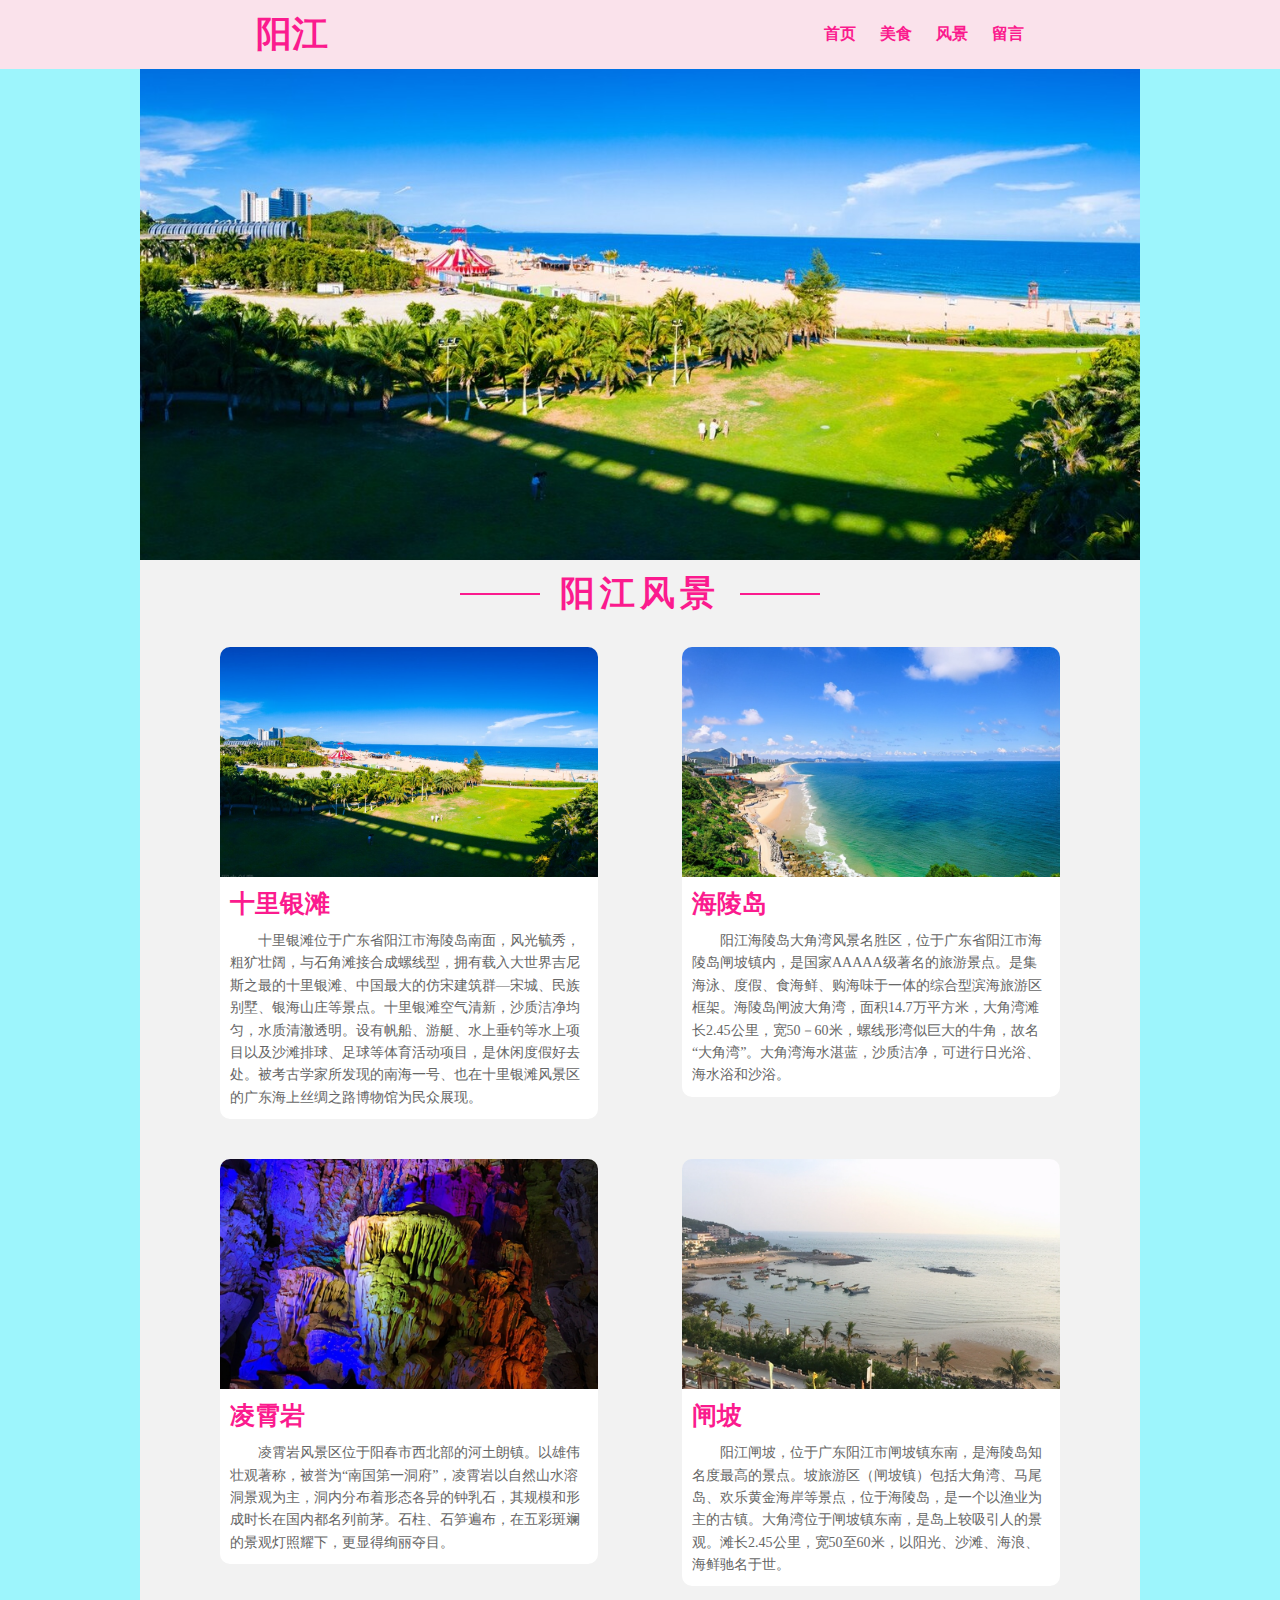
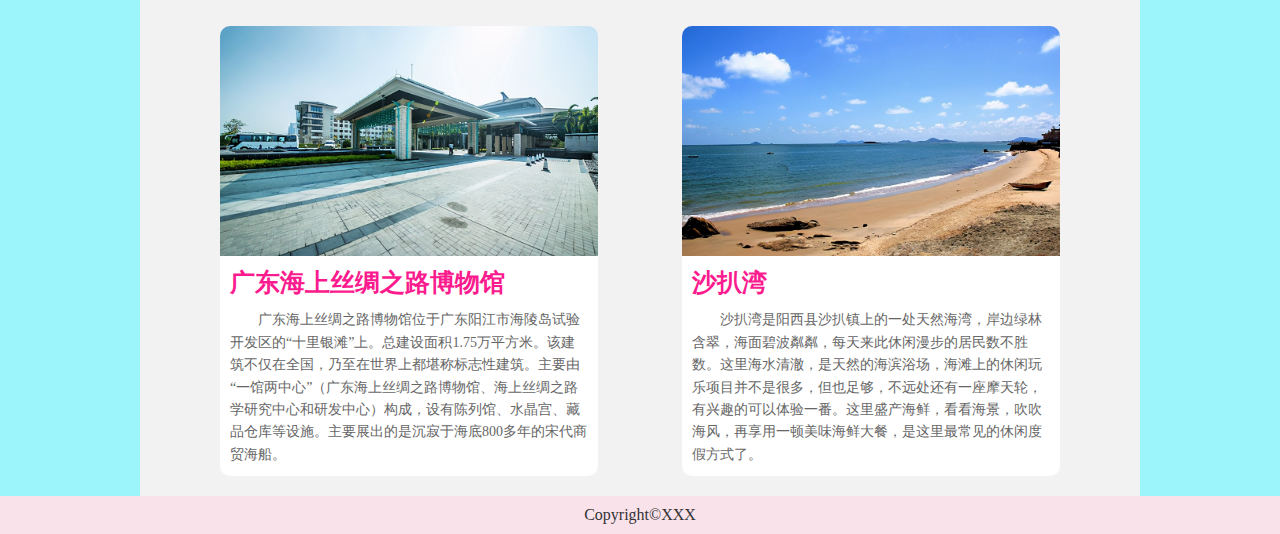
==== fengjing.html @ b65adcdd "." ====
<!DOCTYPE html>
<html lang="en">
<head>
    <meta charset="UTF-8">
    <meta http-equiv="X-UA-Compatible" content="IE=edge">
    <meta name="viewport" content="width=device-width, initial-scale=1.0">
    <title>风景</title>
    <link rel="stylesheet" href="./css/style.css">
</head>
<body>
    <div class="header">
        <div class="logo">
            <p>阳江</p>
        </div>
        <div class="nav">
            <a href="index.html" target="_blank">首页</a>
            <a href="meishi.html" target="_blank">美食</a>
            <a href="fengjing.html" target="_blank">风景</a>
            <a href="liuyan.html" target="_blank">留言</a>
        </div>
    </div>
    <div class="banner">
        <img src="./img/fj_03.jpg" alt="">
    </div>
    <div class="title">
        <div class="line"></div>
        <h2>阳江风景</h2>
        <div class="line"></div>
    </div>
    <div class="jieshao_02">
        <ul>
            <li>
                <img src="./img/fj_03.jpg" alt="">
                <h1>十里银滩</h1>
                <p>十里银滩位于广东省阳江市海陵岛南面，风光毓秀，粗犷壮阔，与石角滩接合成螺线型，拥有载入大世界吉尼斯之最的十里银滩、中国最大的仿宋建筑群—宋城、民族别墅、银海山庄等景点。十里银滩空气清新，沙质洁净均匀，水质清澈透明。设有帆船、游艇、水上垂钓等水上项目以及沙滩排球、足球等体育活动项目，是休闲度假好去处。被考古学家所发现的南海一号、也在十里银滩风景区的广东海上丝绸之路博物馆为民众展现。</p>
            </li>
            <li>
                <img src="./img/fj_04.jpg" alt="">
                <h1>海陵岛</h1>
                <p>阳江海陵岛大角湾风景名胜区，位于广东省阳江市海陵岛闸坡镇内，是国家AAAAA级著名的旅游景点。是集海泳、度假、食海鲜、购海味于一体的综合型滨海旅游区框架。海陵岛闸波大角湾，面积14.7万平方米，大角湾滩长2.45公里，宽50－60米，螺线形湾似巨大的牛角，故名“大角湾”。大角湾海水湛蓝，沙质洁净，可进行日光浴、海水浴和沙浴。</p>
            </li>
        </ul>
        <ul>
            <li>
                <img src="./img/fj_05.jpg" alt="">
                <h1>凌霄岩</h1>
                <p>凌霄岩风景区位于阳春市西北部的河土朗镇。以雄伟壮观著称，被誉为“南国第一洞府”，凌霄岩以自然山水溶洞景观为主，洞内分布着形态各异的钟乳石，其规模和形成时长在国内都名列前茅。石柱、石笋遍布，在五彩斑斓的景观灯照耀下，更显得绚丽夺目。
                </p>
            </li>
            <li>
                <img src="./img/f_02.jpg" alt="">
                <h1>闸坡</h1>
                <p>阳江闸坡，位于广东阳江市闸坡镇东南，是海陵岛知名度最高的景点。坡旅游区（闸坡镇）包括大角湾、马尾岛、欢乐黄金海岸等景点，位于海陵岛，是一个以渔业为主的古镇。大角湾位于闸坡镇东南，是岛上较吸引人的景观。滩长2.45公里，宽50至60米，以阳光、沙滩、海浪、海鲜驰名于世。</p>
            </li>
        </ul>
        <ul>
            <li>
                <img src="./img/fj_06.jpg" alt="">
                <h1>广东海上丝绸之路博物馆</h1>
                <p>广东海上丝绸之路博物馆位于广东阳江市海陵岛试验开发区的“十里银滩”上。总建设面积1.75万平方米。该建筑不仅在全国，乃至在世界上都堪称标志性建筑。主要由“一馆两中心”（广东海上丝绸之路博物馆、海上丝绸之路学研究中心和研发中心）构成，设有陈列馆、水晶宫、藏品仓库等设施。主要展出的是沉寂于海底800多年的宋代商贸海船。</p>
            </li>
            <li>
                <img src="./img/fj_07.jpg" alt="">
                <h1>沙扒湾</h1>
                <p>沙扒湾是阳西县沙扒镇上的一处天然海湾，岸边绿林含翠，海面碧波粼粼，每天来此休闲漫步的居民数不胜数。这里海水清澈，是天然的海滨浴场，海滩上的休闲玩乐项目并不是很多，但也足够，不远处还有一座摩天轮，有兴趣的可以体验一番。这里盛产海鲜，看看海景，吹吹海风，再享用一顿美味海鲜大餐，是这里最常见的休闲度假方式了。
                </p>
            </li>
        </ul>
    </div>
    <div class="footer">
        <p>Copyright©XXX</p>
    </div>
</body>
</html>
---- css/style.css ----
*{
    margin: 0;
    border: 0;
}
body{
    background: rgb(157, 245, 252);
}
/* 导航栏 */
.header{
    position: fixed;
    top: 0;
    left: 0;
    display: flex;
    align-items: center;
    justify-content: space-between;
    width: 60%;
    padding: 10px 20%;
    background: rgb(250, 226, 235);
}
.nav a{
    text-decoration: none;
    font-weight: bold;
    font-size: 16px;
    color: rgb(251, 27, 142);
    margin-left: 20px;
}
.logo p{
    font-family: "宋体";
    font-size: 36px;
    font-weight: 600;
    color: rgb(251, 27, 142);
}
.banner{
    width: 1000px;
    height: 560px;
    margin: auto;
    background: #f2f2f2;
}
.banner img{
    width: 100%;
    height: 100%;
    object-fit: cover;
}
/* 标题 */
.title{
    width: 1000px;
    display: flex;
    align-items: center;
    justify-content: center;
    margin: auto;
    padding: 10px 0;
    background:#f2f2f2;
}
.title h2{
    font-size: 35px;
    color: rgb(251, 27, 142);
    margin: 0 20px;
    letter-spacing: 5px;
}
.title .line{
    width: 80px;
    height: 2px;
    background: rgb(251, 27, 142);
}
/* 关于阳江 */
.jieshao{
    display: flex;
    justify-content: center;
    width: 1000px;
    margin: auto;
    background: #f2f2f2;
}
.jieshao-img_01{
    width: 25%;
    margin-right: 40px;
}
.jieshao-img_01 img{
    width: 100%;
    border-radius: 8px;
}
.jieshao-text{
    width: 60%;
}
.jieshao-text p{
    color: #666;
    line-height: 2.1;
    text-indent: 2em;
}
.jieshao_01{
    padding: 0 40px;
    width: 1000px;
    margin: auto;
    box-sizing: border-box;
    background: #f2f2f2;
}
.jieshao_01 p{
    color: #666;
    line-height: 2.1;
    text-indent: 2em;
}
.jieshao_02 ul{
    display: flex;
    justify-content: space-between;
    padding: 20px 80px;
    width: 1000px;
    margin:  auto;
    box-sizing:border-box;
    background: #f2f2f2;
}
.jieshao_02 ul li{
    list-style: none;
    width: 45%;
}
.jieshao_02 ul li img{
    display: block;
    width: 100%;
    height: 230px;
    object-fit: cover;
    border-radius: 10px 10px 0 0;
}
.jieshao_02 ul li h1{
    padding: 10px 0 0 10px;
    background: #fff;
    font-size: 25px;
    color: rgb(251, 27, 142);
}
.jieshao_02 ul li p{
    background: #fff;
    color: #666;
    line-height: 1.6;
    text-indent: 2em;
    padding:10px;
    font-size: 14px;
    border-radius: 0 0 10px 10px;
}
/* 页脚 */
.footer{
    color: #333;
    text-align: center;
    background: rgb(250, 226, 235);
    padding: 10px 0;
}
/* 美食页面 */
.food{
    width: 960px;
    margin: auto;
    background: #f2f2f2;
}
.food li{
    display: flex;
    justify-content: space-between;
    align-items: center;
    list-style: none;
    width: 100%;
    padding: 30px 0;
}
.food-img{
    width: 40%;
    height: 220px;
}
.food-img img{
    height: 100%;
    width: 100%;
    object-fit: cover;
    border-radius: 10px;
}
.food-jieshao{
    width: 50%;
    padding-right: 30px;
}.food-jieshao p{
    line-height: 1.8;
    text-indent: 2em;
    padding-top: 20px;
}
/* 风景页面 */


/* 留言页面 */
.liuyan{
    background: #f2f2f2;
    width: 1000px;
    margin: auto;
}
.liuyan input{
    outline: none;
    display: block;
    width: 300px;
    height: 35px;
    margin-left: 250px;
    padding-left: 10px;
    margin-bottom: 20px;
}
.liuyan textarea{
    padding: 10px;
    outline: none;
    width: 400px;
    margin-left: 250px;    
}
.liuyan button{
    display: block;
    border: none;
    width: 150px;
    height: 35px;
    background: rgb(251, 27, 142);
    color: #fff;
    font-size: 16px;
    border-radius: 6px;
    margin-top: 20px;
    margin-left: 400px;
}
.liuyan p{
    margin-left: 250px;
    padding-bottom: 10px;
}
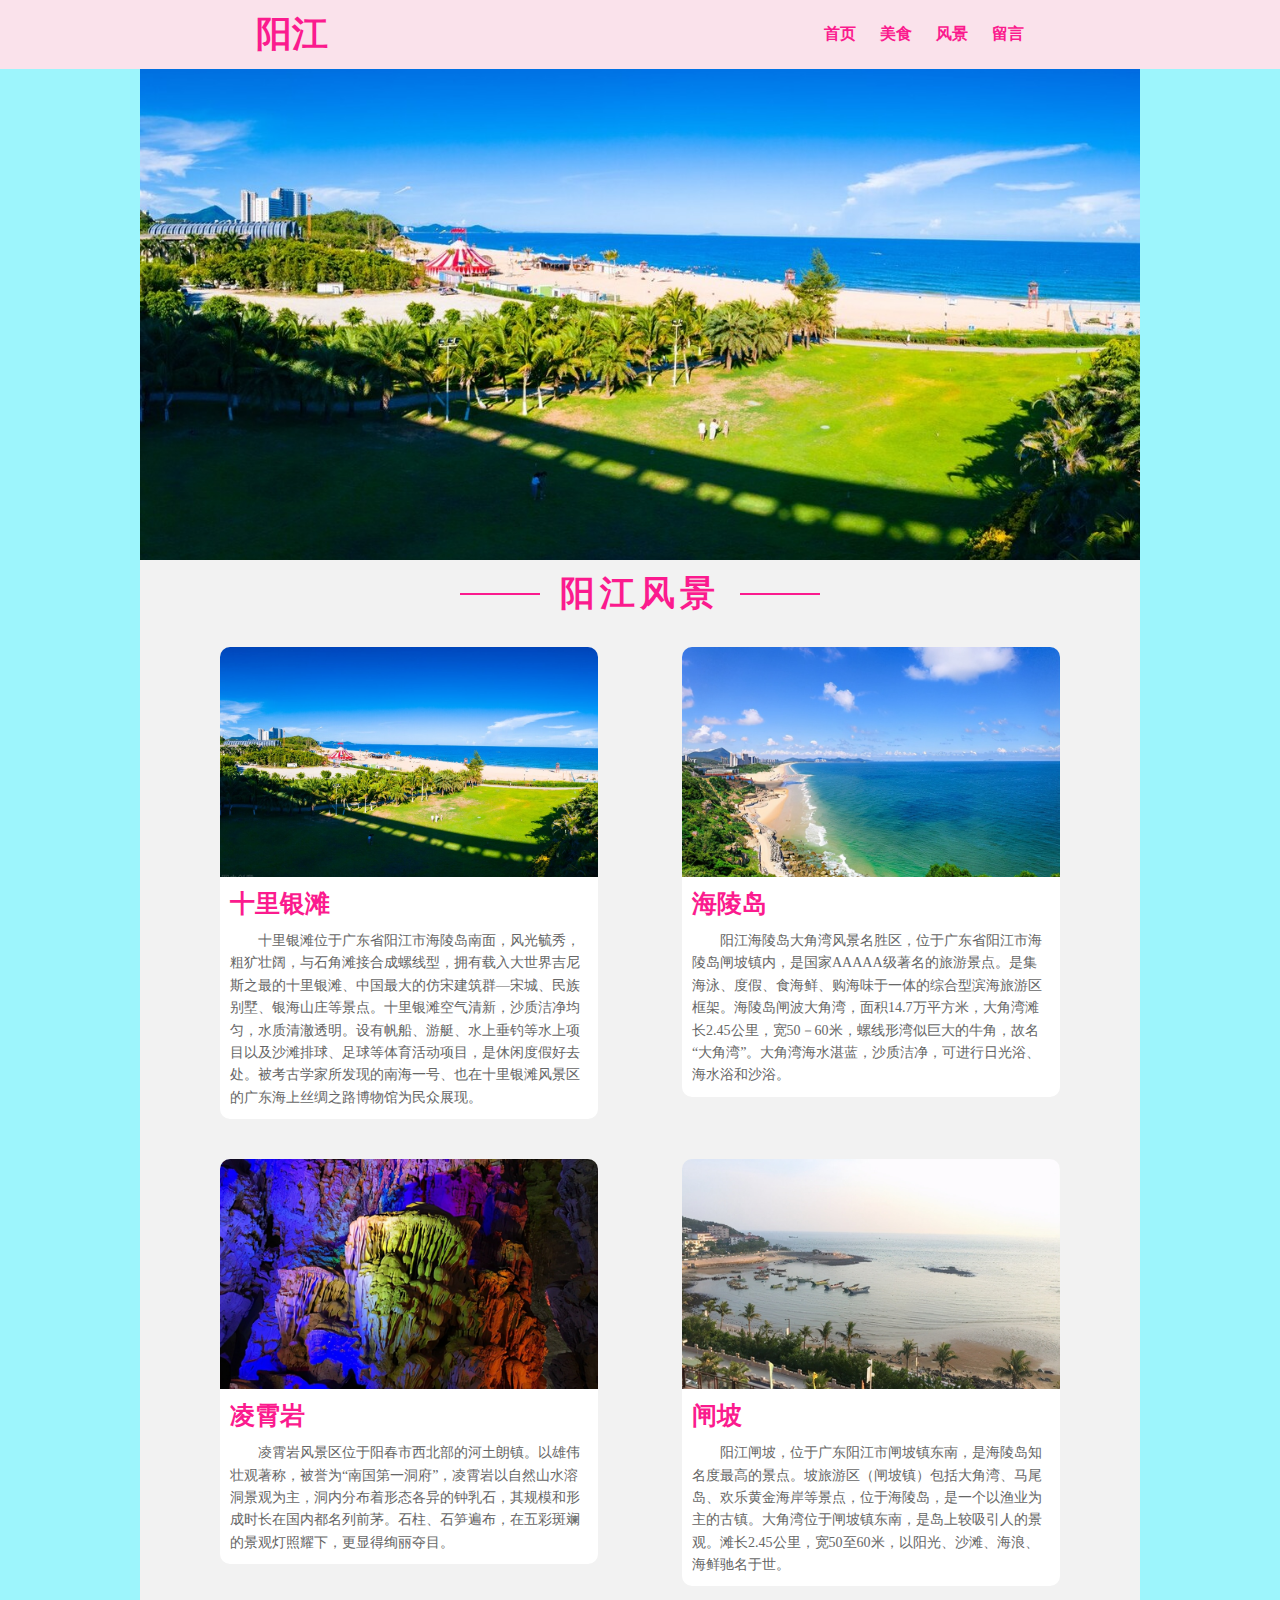
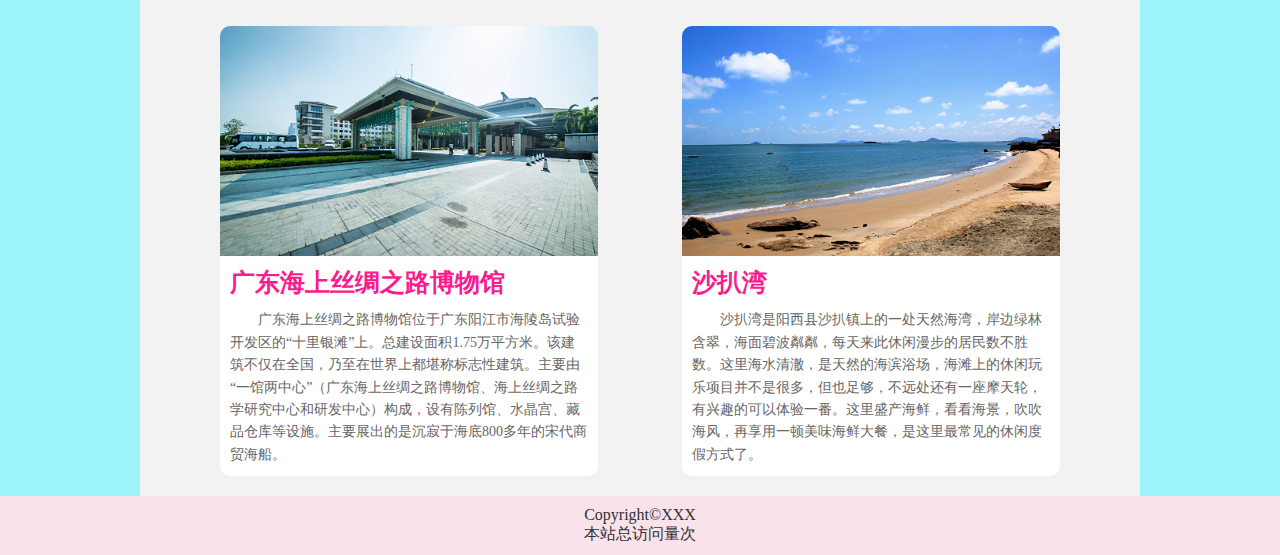
==== commit 1b95a2cb: "." ====
--- a/fengjing.html
+++ b/fengjing.html
@@ -6,6 +6,7 @@
     <meta name="viewport" content="width=device-width, initial-scale=1.0">
     <title>风景</title>
     <link rel="stylesheet" href="./css/style.css">
+    <link rel="icon" href="./img/tb.ico">
 </head>
 <body>
     <div class="header">
@@ -69,6 +70,8 @@
     </div>
     <div class="footer">
         <p>Copyright©XXX</p>
+        <script async src="//busuanzi.ibruce.info/busuanzi/2.3/busuanzi.pure.mini.js"></script>
+        <span id="busuanzi_container_site_pv">本站总访问量<span id="busuanzi_value_site_pv"></span>次</span>
     </div>
 </body>
 </html>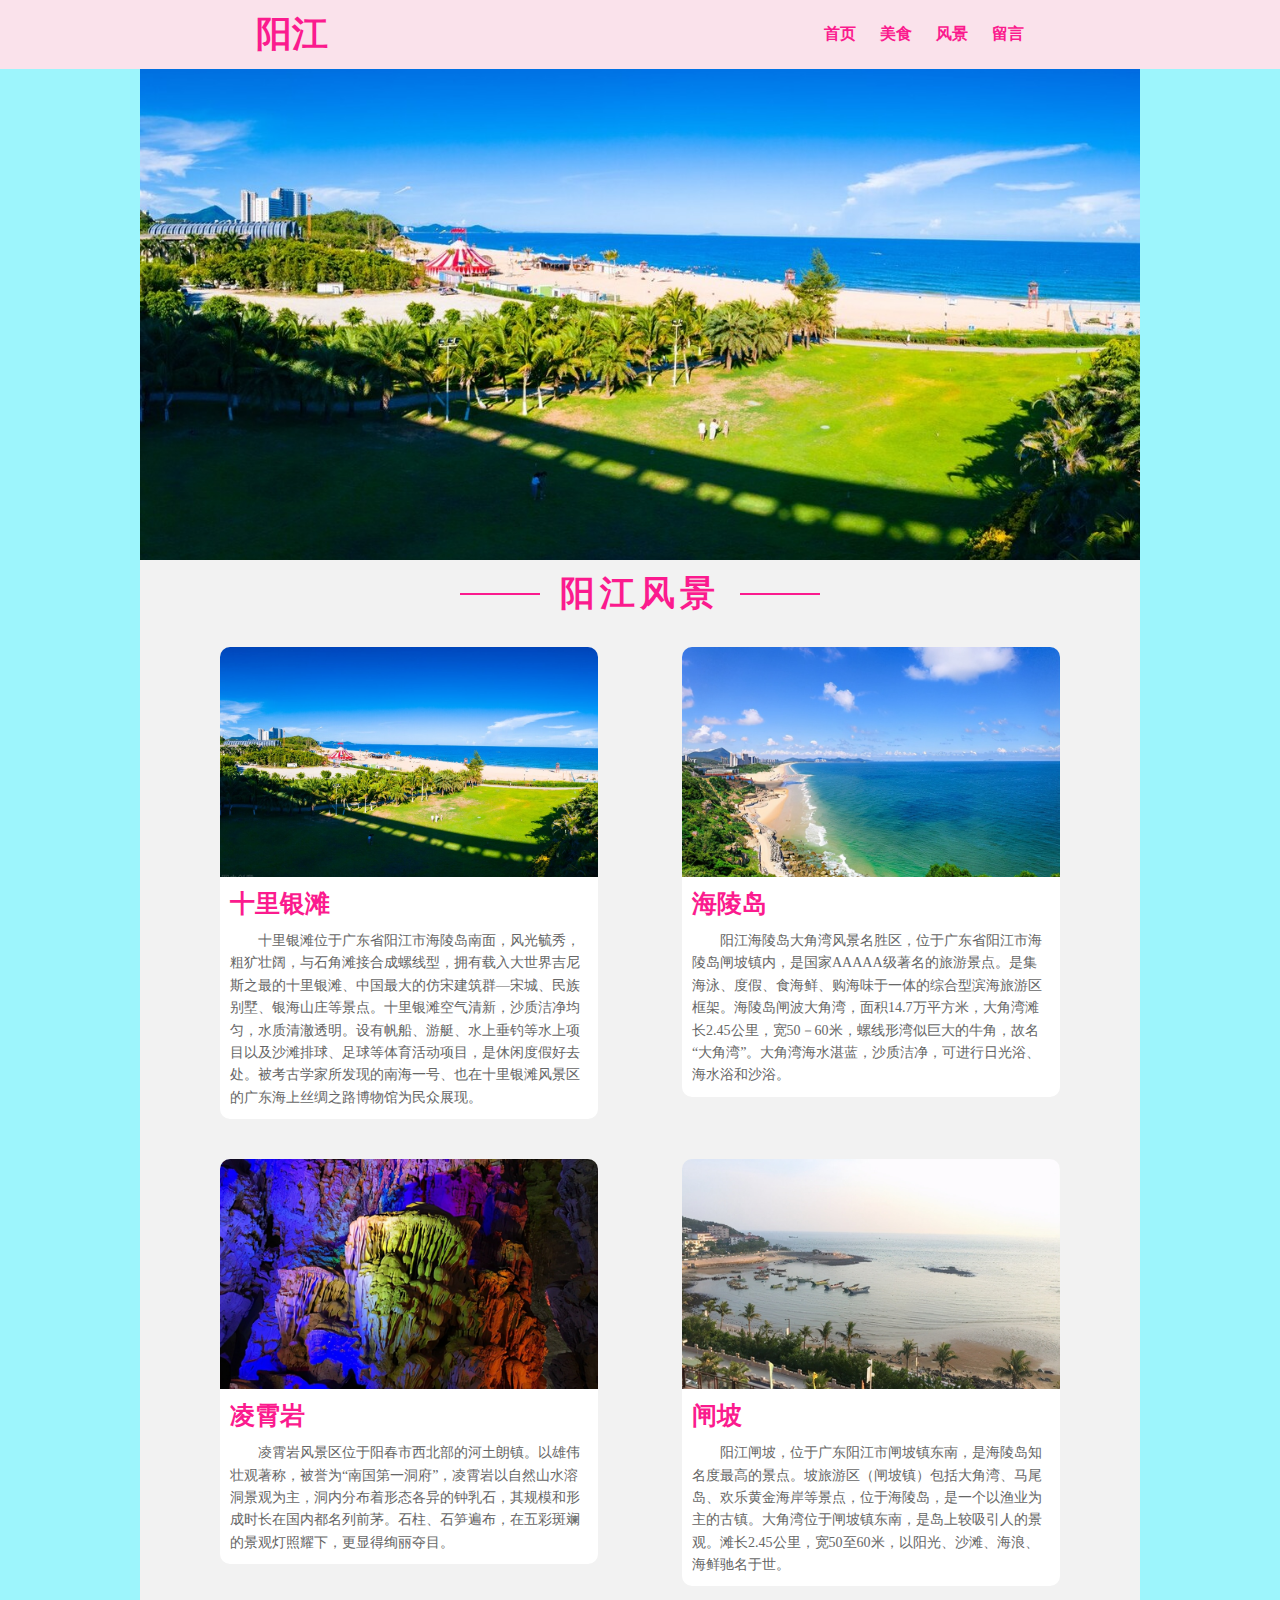
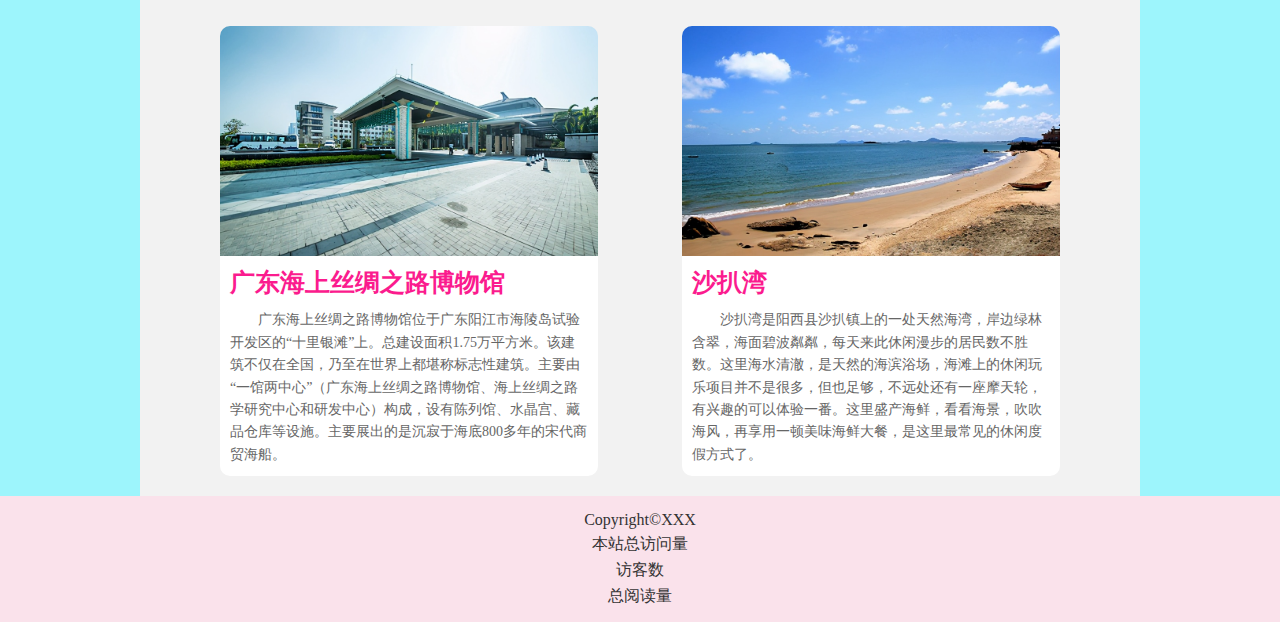
==== commit 5489b2a3: "." ====
--- a/fengjing.html
+++ b/fengjing.html
@@ -71,7 +71,9 @@
     <div class="footer">
         <p>Copyright©XXX</p>
         <script async src="//busuanzi.ibruce.info/busuanzi/2.3/busuanzi.pure.mini.js"></script>
-        <span id="busuanzi_container_site_pv">本站总访问量<span id="busuanzi_value_site_pv"></span>次</span>
+        <p>本站总访问量<span id="busuanzi_value_site_pv"></span></p>
+        <p>访客数<span id="busuanzi_value_site_uv"></span></p>
+        <p>总阅读量<span id="busuanzi_value_page_pv"></span></p>
     </div>
 </body>
 </html>--- a/css/style.css
+++ b/css/style.css
@@ -139,6 +139,9 @@
     text-align: center;
     background: rgb(250, 226, 235);
     padding: 10px 0;
+}
+.footer p{
+    margin: 5px 0;
 }
 /* 美食页面 */
 .food{
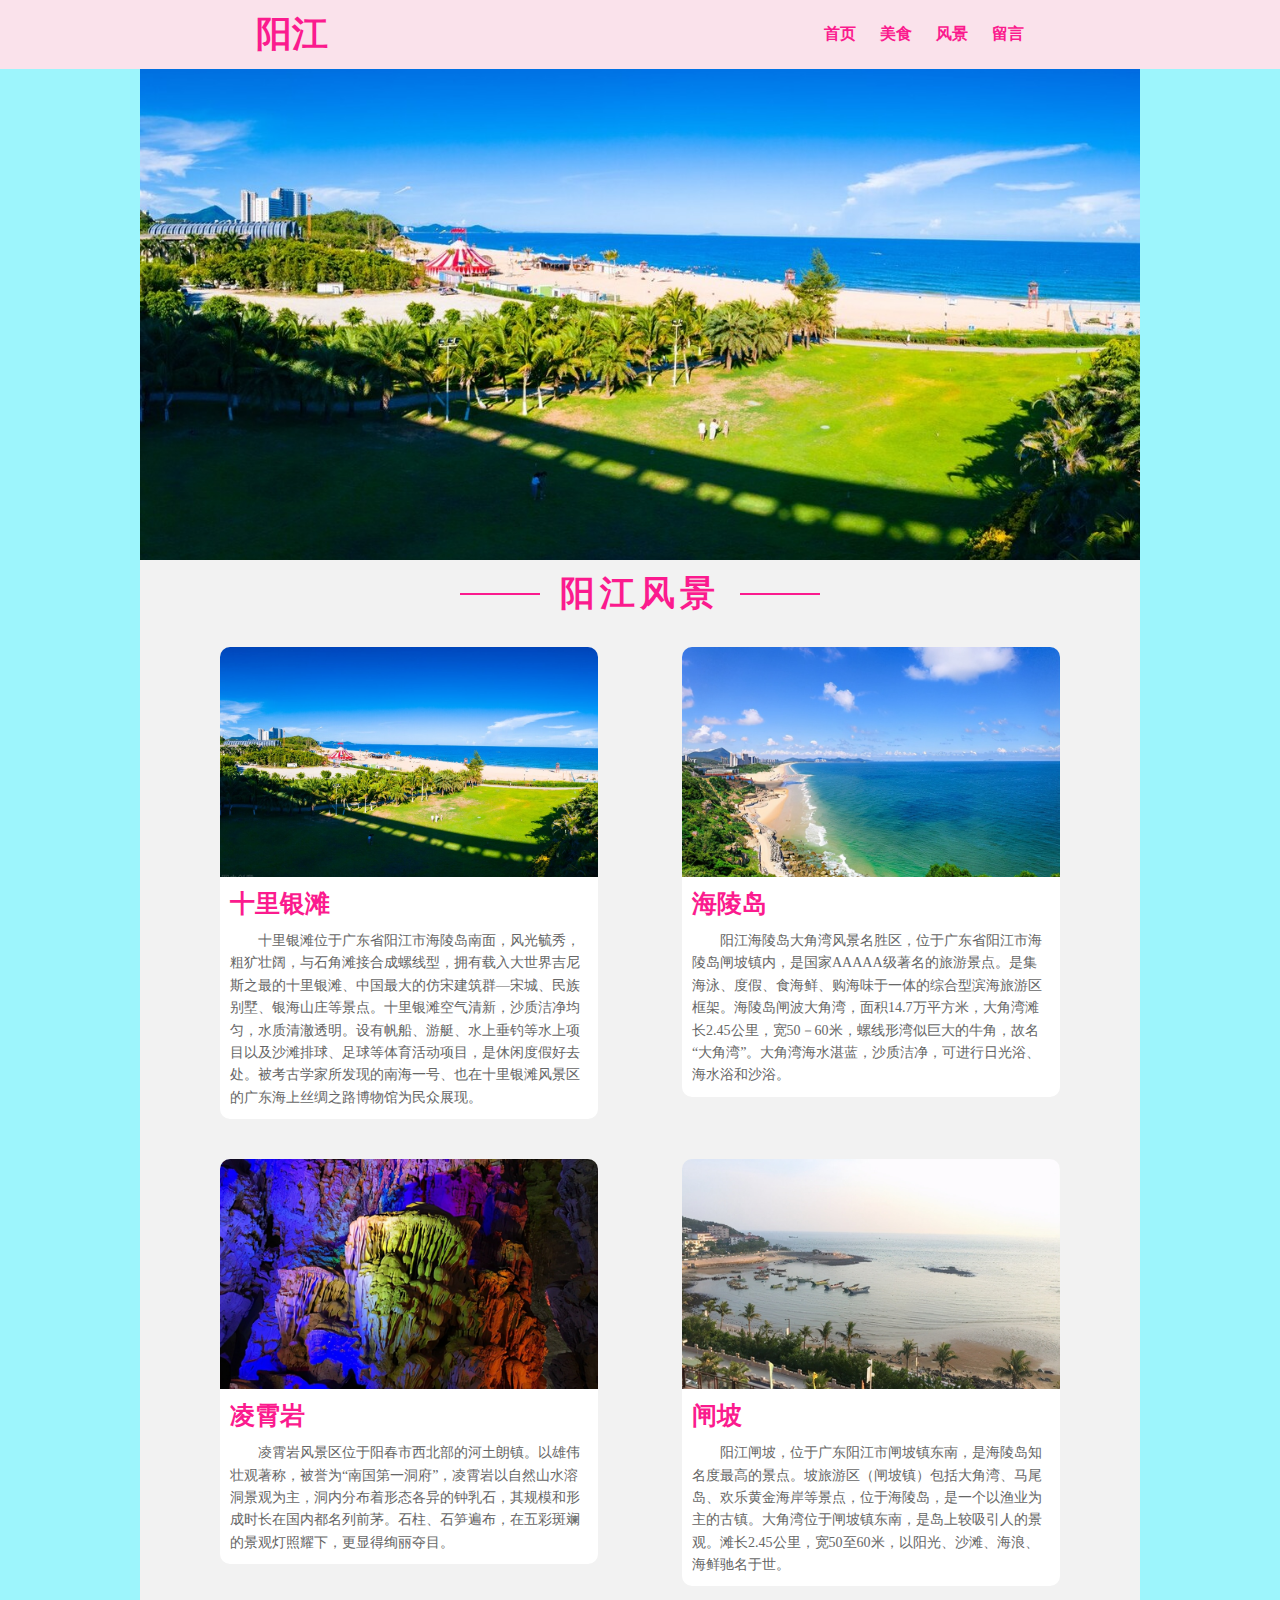
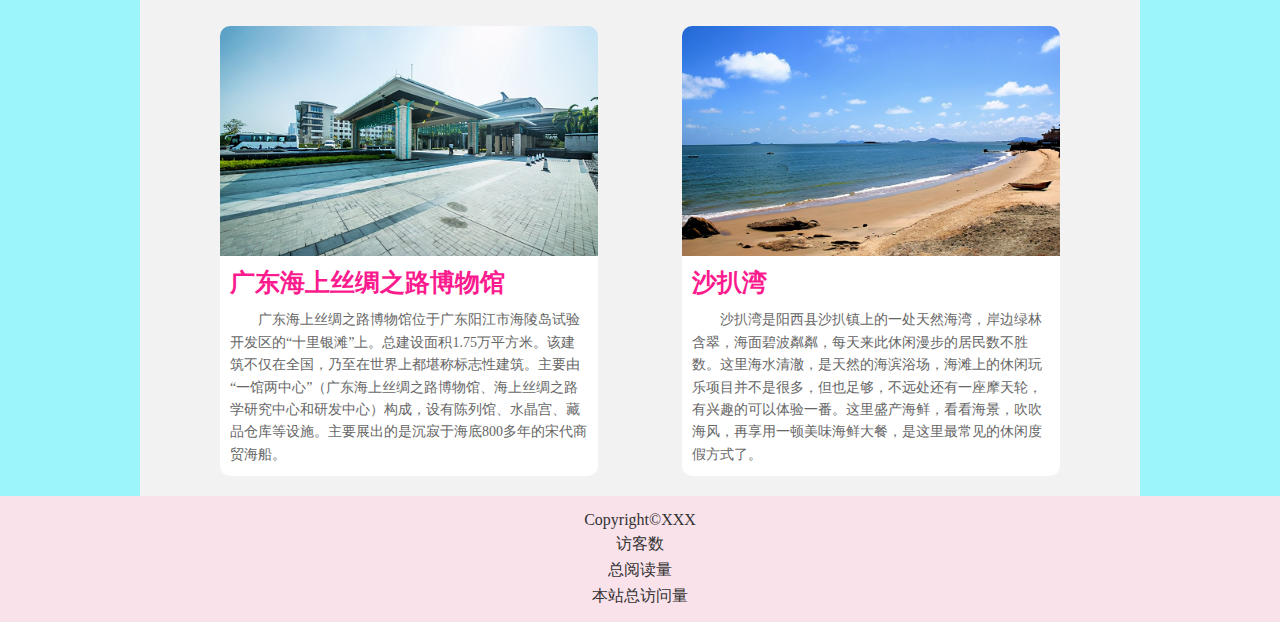
==== commit fea566c3: "." ====
--- a/fengjing.html
+++ b/fengjing.html
@@ -71,9 +71,9 @@
     <div class="footer">
         <p>Copyright©XXX</p>
         <script async src="//busuanzi.ibruce.info/busuanzi/2.3/busuanzi.pure.mini.js"></script>
-        <p>本站总访问量<span id="busuanzi_value_site_pv"></span></p>
         <p>访客数<span id="busuanzi_value_site_uv"></span></p>
         <p>总阅读量<span id="busuanzi_value_page_pv"></span></p>
+        <p>本站总访问量<span id="busuanzi_value_site_pv"></span></p>
     </div>
 </body>
 </html>--- a/css/style.css
+++ b/css/style.css
@@ -184,7 +184,7 @@
     width: 1000px;
     margin: auto;
 }
-.liuyan input{
+/* .liuyan input{
     outline: none;
     display: block;
     width: 300px;
@@ -198,7 +198,7 @@
     outline: none;
     width: 400px;
     margin-left: 250px;    
-}
+} */
 .liuyan button{
     display: block;
     border: none;
@@ -211,7 +211,11 @@
     margin-top: 20px;
     margin-left: 400px;
 }
-.liuyan p{
+/* .liuyan p{
     margin-left: 250px;
     padding-bottom: 10px;
+} */
+
+#twikoo {
+    padding: 20px;
 }